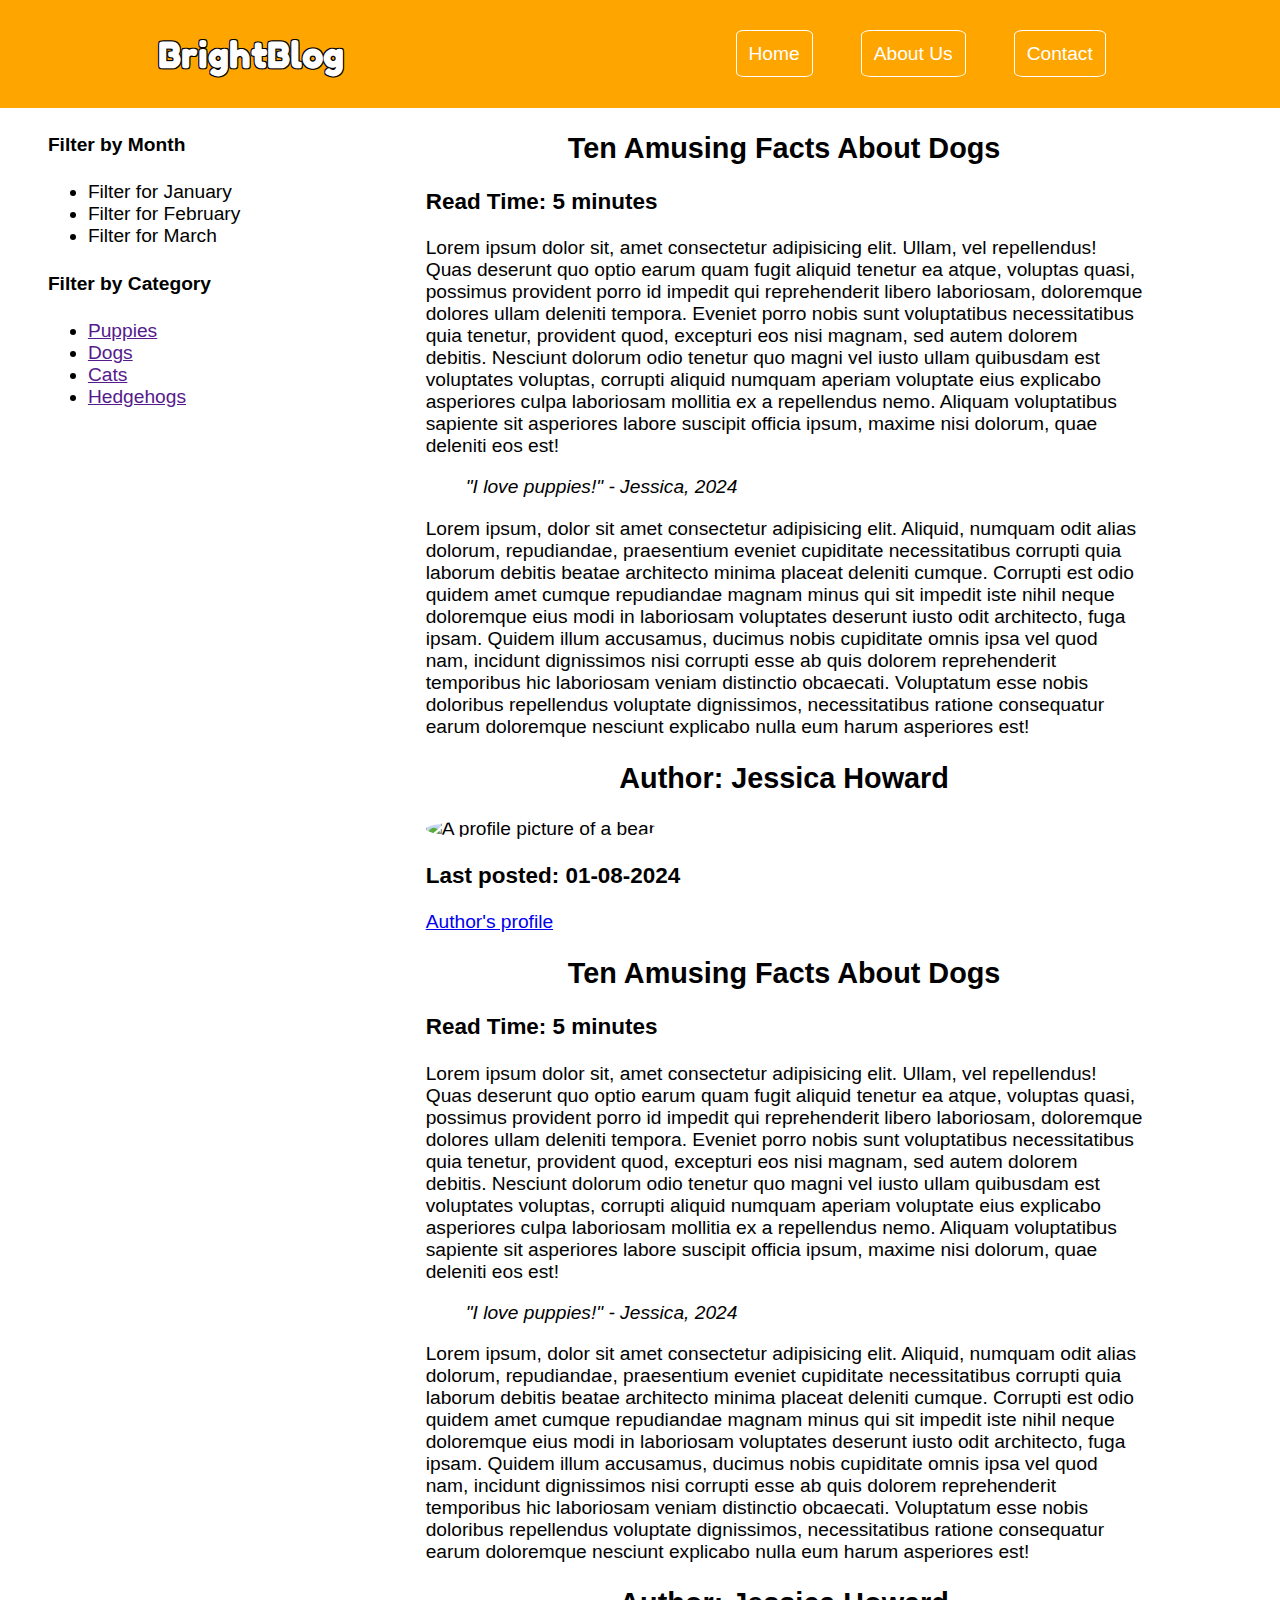
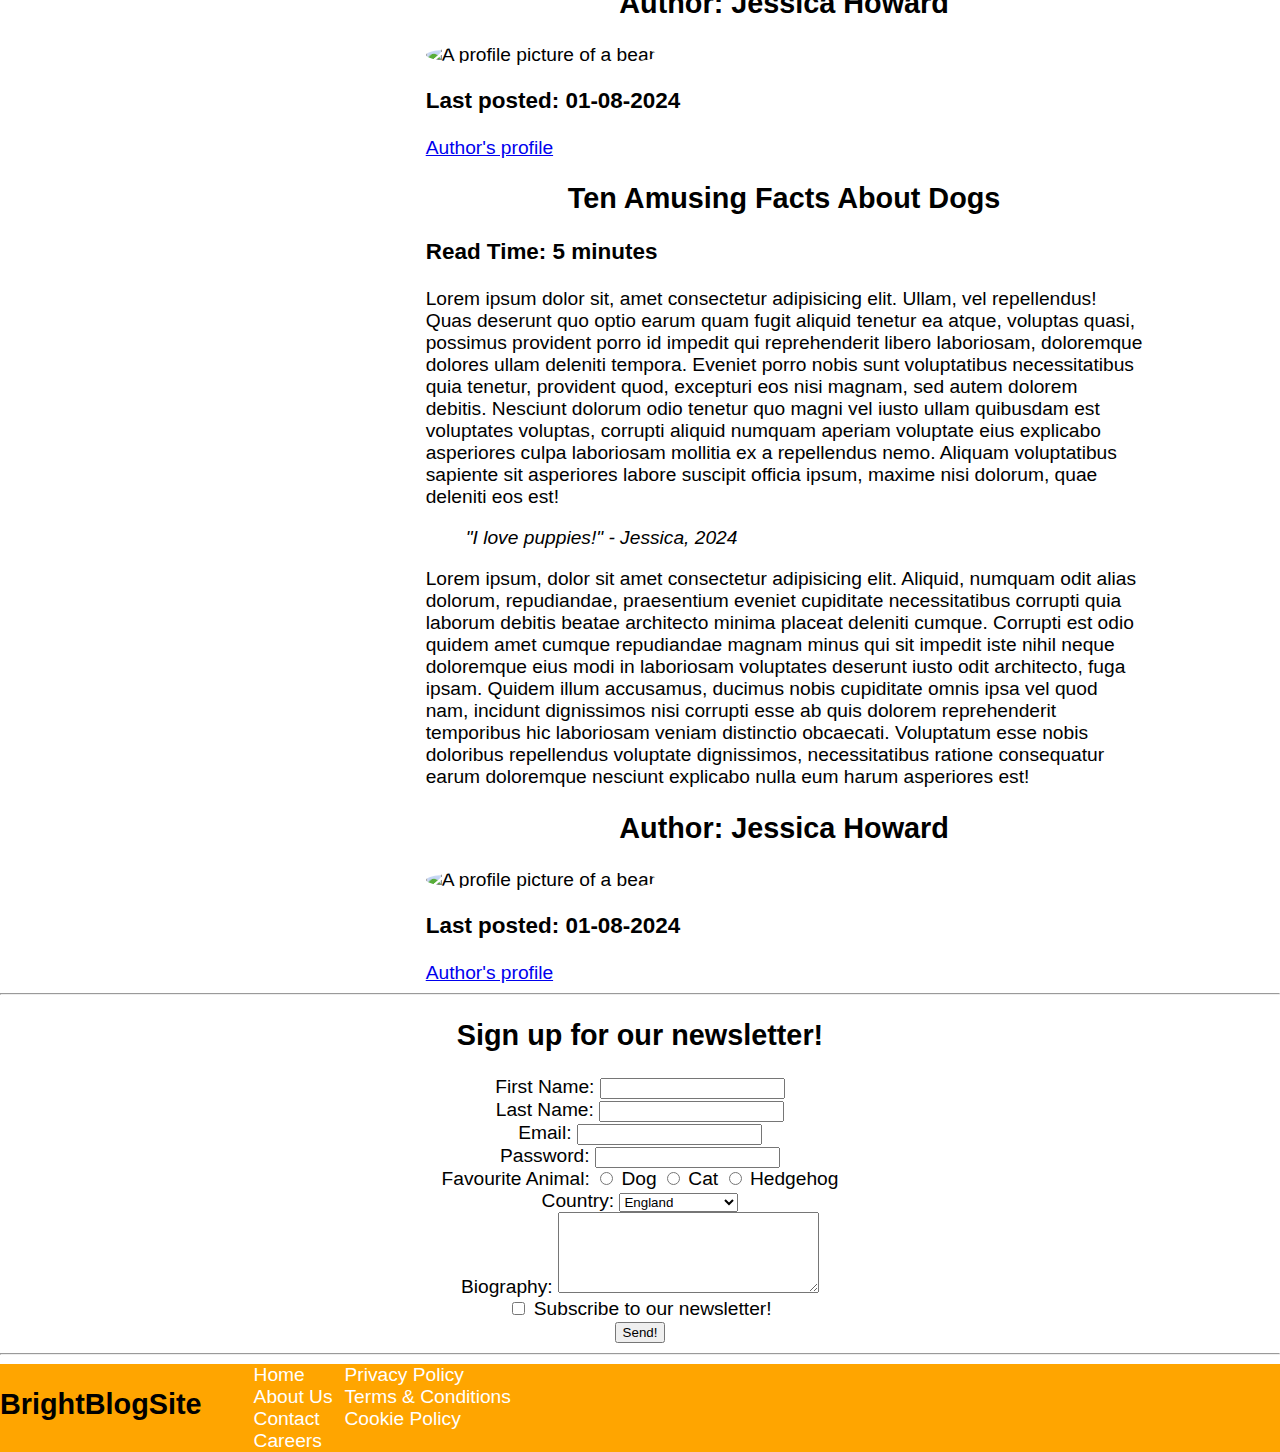
==== index.html @ f7cb6a0a "initial commit" ====
<!DOCTYPE html>
<html lang="en">
<head>
    <link rel="stylesheet" href="style.css">
    <script src="app.js"></script>
    <link href="https://fonts.googleapis.com/css2?family=Fredoka+One&display=swap" rel="stylesheet">
    <meta charset="UTF-8">
    <meta http-equiv="X-UA-Compatible" content="IE=edge">
    <meta name="viewport" content="width=device-width, initial-scale=1.0">
    <title>BrightBlogSite</title>
</head>
<body>
    <header id="main-header">
        <!-- The content of the header goes here  -->
        <h1 id="logo">BrightBlog</h1>
        <nav>
            <ul id="nav-ul">
                <li><a href="" class="navbutton">Home</a></li>
                <li><a href="" class="navbutton">About Us</a></li>
                <li><a href="" class="navbutton">Contact</a></li>
            </ul>
        </nav>
    </header>
    <main> 
        <div id="main-content">
            <aside>
                <section>
                    <h4>Filter by Month</h4>
                    <nav>
                        <!-- ul>li*3>a -->
                        <ul>
                            <li><a href=""></a>Filter for January</li>
                            <li><a href=""></a>Filter for February</li>
                            <li><a href=""></a>Filter for March</li>
                        </ul>
                    </nav>
    
                </section>
                <section>
                    <h4>Filter by Category</h4>
                    <!-- nav>ul>li*4>a -->
                    <nav>
                        <ul>
                            <li><a href="">Puppies</a></li>
                            <li><a href="">Dogs</a></li>
                            <li><a href="">Cats</a></li>
                            <li><a href="">Hedgehogs</a></li>
                        </ul>
                    </nav>
        
    
                </section>
            </aside>
            <div> 
                <article>
                    <header>
                        <!-- Article's header goes here-->
                        <h2>Ten Amusing Facts About Dogs</h2>
                        <h3>Read Time: 5 minutes</h3>
                    </header>
                    <main>
                        <p>Lorem ipsum dolor sit, amet consectetur adipisicing elit. Ullam, vel repellendus! Quas deserunt quo optio earum quam fugit aliquid tenetur ea atque, voluptas quasi, possimus provident porro id impedit qui reprehenderit libero laboriosam, doloremque dolores ullam deleniti tempora. Eveniet porro nobis sunt voluptatibus necessitatibus quia tenetur, provident quod, excepturi eos nisi magnam, sed autem dolorem debitis. Nesciunt dolorum odio tenetur quo magni vel iusto ullam quibusdam est voluptates voluptas, corrupti aliquid numquam aperiam voluptate eius explicabo asperiores culpa laboriosam mollitia ex a repellendus nemo. Aliquam voluptatibus sapiente sit asperiores labore suscipit officia ipsum, maxime nisi dolorum, quae deleniti eos est!</p>
                        <blockquote>
                           <cite> "I love puppies!" - Jessica, 2024</cite>
                        </blockquote>
                        <p>Lorem ipsum, dolor sit amet consectetur adipisicing elit. Aliquid, numquam odit alias dolorum, repudiandae, praesentium eveniet cupiditate necessitatibus corrupti quia laborum debitis beatae architecto minima placeat deleniti cumque. Corrupti est odio quidem amet cumque repudiandae magnam minus qui sit impedit iste nihil neque doloremque eius modi in laboriosam voluptates deserunt iusto odit architecto, fuga ipsam. Quidem illum accusamus, ducimus nobis cupiditate omnis ipsa vel quod nam, incidunt dignissimos nisi corrupti esse ab quis dolorem reprehenderit temporibus hic laboriosam veniam distinctio obcaecati. Voluptatum esse nobis doloribus repellendus voluptate dignissimos, necessitatibus ratione consequatur earum doloremque nesciunt explicabo nulla eum harum asperiores est!</p>
                    </main>
                    <footer>
                        <h2>Author: Jessica Howard</h2>
                        <img src="https://placebear.com/100/100" alt="A profile picture of a bear.">
                        <h3>Last posted: 01-08-2024</h3>
                        <a href="https://www.brightnetwork.co.uk/" target="_blank">Author's profile</a>
                    </footer>
                </article>
                <article>
                    <header>
                        <!-- Article's header goes here-->
                        <h2>Ten Amusing Facts About Dogs</h2>
                        <h3>Read Time: 5 minutes</h3>
                    </header>
                    <main>
                        <p>Lorem ipsum dolor sit, amet consectetur adipisicing elit. Ullam, vel repellendus! Quas deserunt quo optio earum quam fugit aliquid tenetur ea atque, voluptas quasi, possimus provident porro id impedit qui reprehenderit libero laboriosam, doloremque dolores ullam deleniti tempora. Eveniet porro nobis sunt voluptatibus necessitatibus quia tenetur, provident quod, excepturi eos nisi magnam, sed autem dolorem debitis. Nesciunt dolorum odio tenetur quo magni vel iusto ullam quibusdam est voluptates voluptas, corrupti aliquid numquam aperiam voluptate eius explicabo asperiores culpa laboriosam mollitia ex a repellendus nemo. Aliquam voluptatibus sapiente sit asperiores labore suscipit officia ipsum, maxime nisi dolorum, quae deleniti eos est!</p>
                        <blockquote>
                           <cite> "I love puppies!" - Jessica, 2024</cite>
                        </blockquote>
                        <p>Lorem ipsum, dolor sit amet consectetur adipisicing elit. Aliquid, numquam odit alias dolorum, repudiandae, praesentium eveniet cupiditate necessitatibus corrupti quia laborum debitis beatae architecto minima placeat deleniti cumque. Corrupti est odio quidem amet cumque repudiandae magnam minus qui sit impedit iste nihil neque doloremque eius modi in laboriosam voluptates deserunt iusto odit architecto, fuga ipsam. Quidem illum accusamus, ducimus nobis cupiditate omnis ipsa vel quod nam, incidunt dignissimos nisi corrupti esse ab quis dolorem reprehenderit temporibus hic laboriosam veniam distinctio obcaecati. Voluptatum esse nobis doloribus repellendus voluptate dignissimos, necessitatibus ratione consequatur earum doloremque nesciunt explicabo nulla eum harum asperiores est!</p>
                    </main>
                    <footer>
                        <h2>Author: Jessica Howard</h2>
                        <img src="https://placebear.com/100/100" alt="A profile picture of a bear.">
                        <h3>Last posted: 01-08-2024</h3>
                        <a href="https://www.brightnetwork.co.uk/" target="_blank">Author's profile</a>
                    </footer>
                </article>
                <article>
                    <header>
                        <!-- Article's header goes here-->
                        <h2>Ten Amusing Facts About Dogs</h2>
                        <h3>Read Time: 5 minutes</h3>
                    </header>
                    <main>
                        <p>Lorem ipsum dolor sit, amet consectetur adipisicing elit. Ullam, vel repellendus! Quas deserunt quo optio earum quam fugit aliquid tenetur ea atque, voluptas quasi, possimus provident porro id impedit qui reprehenderit libero laboriosam, doloremque dolores ullam deleniti tempora. Eveniet porro nobis sunt voluptatibus necessitatibus quia tenetur, provident quod, excepturi eos nisi magnam, sed autem dolorem debitis. Nesciunt dolorum odio tenetur quo magni vel iusto ullam quibusdam est voluptates voluptas, corrupti aliquid numquam aperiam voluptate eius explicabo asperiores culpa laboriosam mollitia ex a repellendus nemo. Aliquam voluptatibus sapiente sit asperiores labore suscipit officia ipsum, maxime nisi dolorum, quae deleniti eos est!</p>
                        <blockquote>
                           <cite> "I love puppies!" - Jessica, 2024</cite>
                        </blockquote>
                        <p>Lorem ipsum, dolor sit amet consectetur adipisicing elit. Aliquid, numquam odit alias dolorum, repudiandae, praesentium eveniet cupiditate necessitatibus corrupti quia laborum debitis beatae architecto minima placeat deleniti cumque. Corrupti est odio quidem amet cumque repudiandae magnam minus qui sit impedit iste nihil neque doloremque eius modi in laboriosam voluptates deserunt iusto odit architecto, fuga ipsam. Quidem illum accusamus, ducimus nobis cupiditate omnis ipsa vel quod nam, incidunt dignissimos nisi corrupti esse ab quis dolorem reprehenderit temporibus hic laboriosam veniam distinctio obcaecati. Voluptatum esse nobis doloribus repellendus voluptate dignissimos, necessitatibus ratione consequatur earum doloremque nesciunt explicabo nulla eum harum asperiores est!</p>
                    </main>
                    <footer>
                        <h2>Author: Jessica Howard</h2>
                        <img src="https://placebear.com/100/100" alt="A profile picture of a bear.">
                        <h3>Last posted: 01-08-2024</h3>
                        <a href="https://www.brightnetwork.co.uk/" target="_blank">Author's profile</a>
                    </footer>
                </article>
            </div>
            
           
        </div>
       



        <!-- The main content of the website can go here -->

        <hr>
        <h2>Sign up for our newsletter!</h2>
        <form action="" method="">
            <label for="first_name">First Name:</label>
            <input type="text" id="first_name" name="first_name" required>
            <br>

            <label for="last_name">Last Name:</label>
            <input type="text" id="last_name" name="last_name" required>
            <br>

            <label for="email">Email:</label>
            <input type="email" name="email" id="email">
            <br>

            <label for="password">Password:</label>
            <input type="password" name="password" id="password">
            <br>

            <label for="favourite_animal">Favourite Animal:</label>
            <input type="radio" name="favourtie_animal" id="dog" value="dog">
            <label for="dog">Dog</label>
            <input type="radio" name="favourtie_animal" id="cat" value="cat">
            <label for="cat">Cat</label>
            <input type="radio" name="favourtie_animal" id="hedgehog" value="hedgehog">
            <label for="hedgehog">Hedgehog</label>
            <br>

            <label for="country">Country:</label>
            <select name="country" id="country">
                <option value="england">England</option>
                <option value="scotland">Scotland</option>
                <option value="wales">Wales</option>
                <option value="northern_ireland">Northern Ireland</option>
            </select>
            <br>

            <label for="bio">Biography:</label>
            <textarea name="bio" id="bio" cols="30" rows="5"></textarea>
            <br>

            <input type="checkbox" id="subscribe" name="subscribe">
            <label for="subscribe">Subscribe to our newsletter!</label>
            <br>

            <input type="submit" value="Send!">

        </form>
        <hr>


    </main>
    
    <footer> 
        <!-- The footer goes here  -->
        <h2>BrightBlogSite</h2>
        <section>

            <!--  nav>ul>li*7>a -->
            <nav>
                <ul id="footer-ul">
                    <div>
                        <li><a href="">Home</a></li>
                        <li><a href="">About Us</a></li>
                        <li><a href="">Contact</a></li>
                        <li><a href="">Careers</a></li>
                    </div>
                    <div>
                        <li><a href="">Privacy Policy</a></li>
                        <li><a href="">Terms & Conditions</a></li>
                        <li><a href="">Cookie Policy</a></li>
                    </div>
                   
                </ul>
            </nav>
        </section>
    </footer>


</body>
</html>
---- style.css ----
/* Colour palettes 
webdesignrankings.com/resources/lolcolors/ */

body{
    font-family: Helvetica, Arial, sans-serif;
    margin: 0px;
    font-size: 1.5vw;;
}

#logo {
    margin: 0px;
    padding: 8px;
    font-family: "Fredoka One", sans-serif;
    width: 16%;
    text-shadow: 
    1px 1px 0px black,
    -1px 1px 0px black,
    1px -1px 0px black,
    -1px -1px 0px black;
    
}

ul{
    margin: 0px;
}

body > header {
    background-color: orange;
    color: white;
    display: flex;
    height: 12vh;
    align-items: center;
    justify-content: space-around;
}

#nav-ul {
    display: flex;
}

#nav-ul > li {
    padding: 8px;
    margin: 16px;
}

body > header > nav > ul {
    list-style: none;
    text-decoration: none;
}

.navbutton {
    color: white;
    text-decoration: none;
    padding: 12px;
    border: 1px solid white;
    border-radius: 10%;

}

body > main article {
    width: 80%;
    margin: auto;
}

#main-content {
    display: flex;
    justify-content: space-around;
}

#main-content > div {
    width: 70%;
}

form {
    text-align: center;
}

h2 {
    text-align: center;
}

body > footer {
    background-color: orange;
    display: flex;
}

img {
    border-radius: 100%;
}

#footer-ul {
    display: flex;
    list-style: none;
}

#footer-ul > div > li {
    margin-left: 12px;

}

#footer-ul > div > li > a {
    color: white;
    text-decoration: none;
}
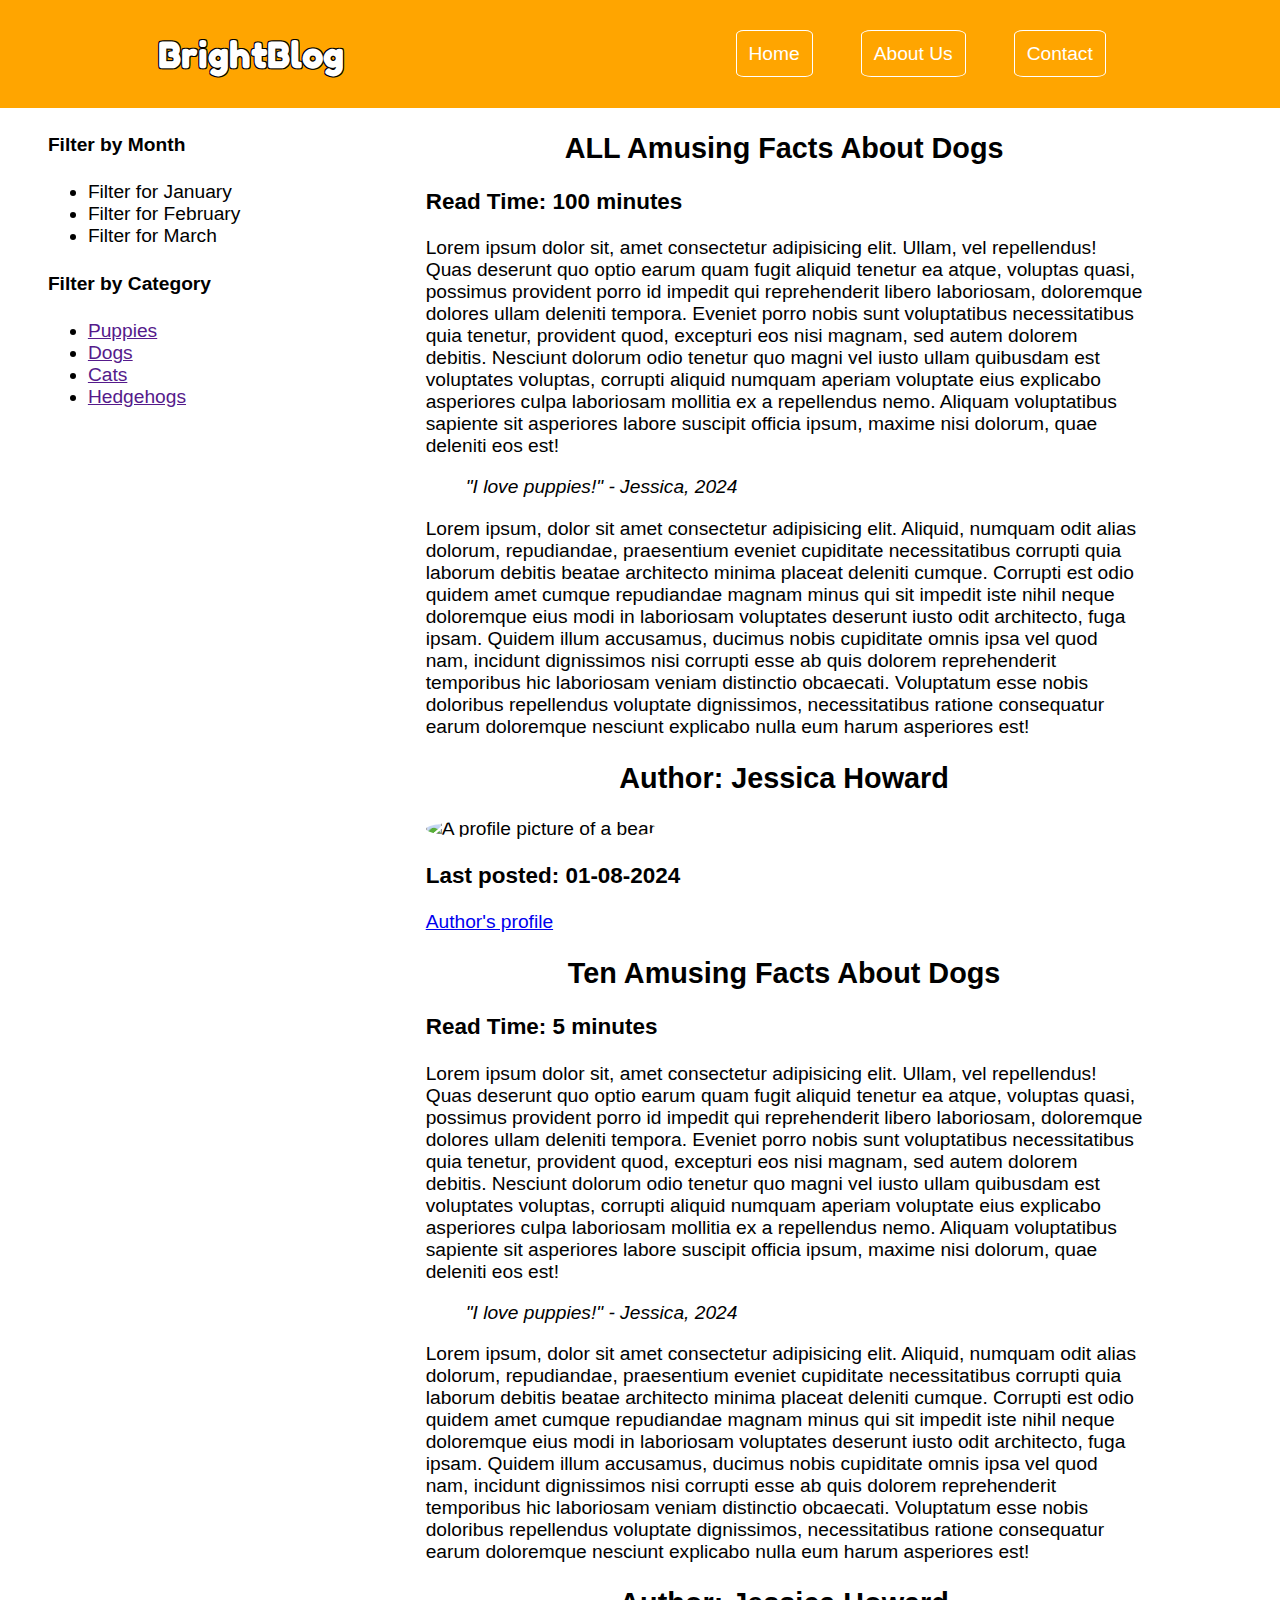
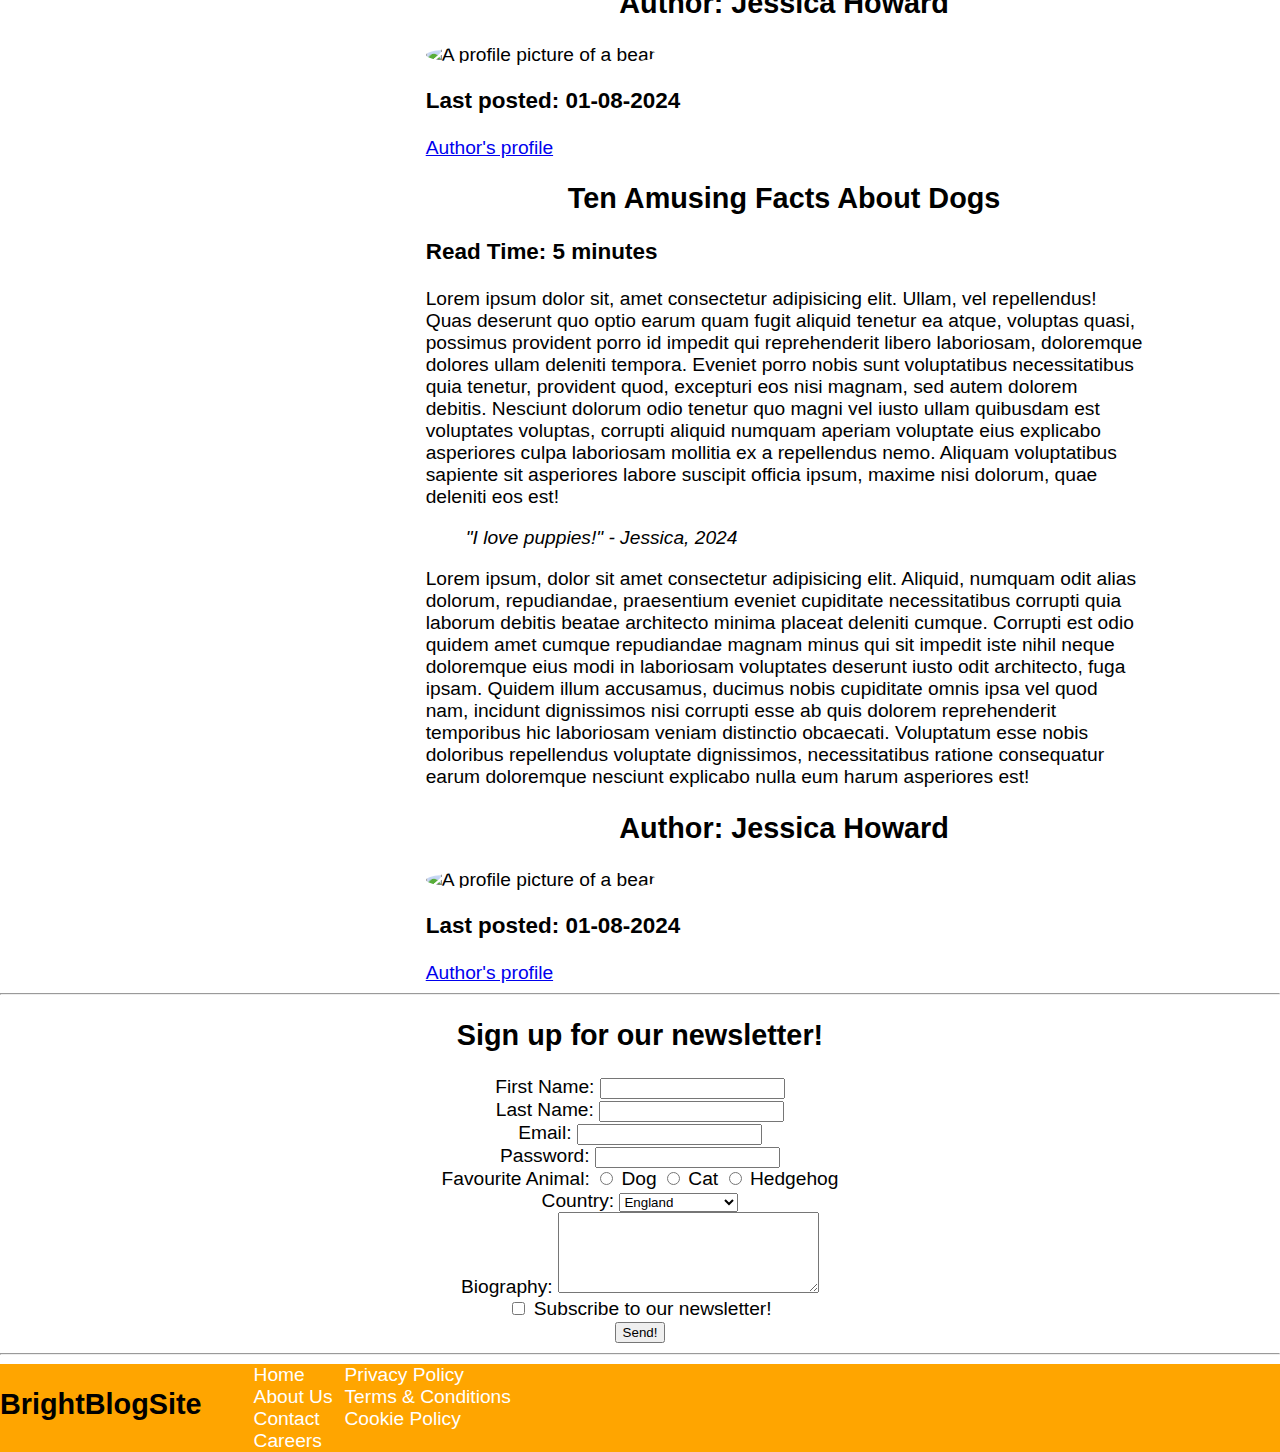
==== commit 213e4a9c: "Update index.html" ====
--- a/index.html
+++ b/index.html
@@ -55,8 +55,8 @@
                 <article>
                     <header>
                         <!-- Article's header goes here-->
-                        <h2>Ten Amusing Facts About Dogs</h2>
-                        <h3>Read Time: 5 minutes</h3>
+                        <h2>ALL Amusing Facts About Dogs</h2>
+                        <h3>Read Time: 100 minutes</h3>
                     </header>
                     <main>
                         <p>Lorem ipsum dolor sit, amet consectetur adipisicing elit. Ullam, vel repellendus! Quas deserunt quo optio earum quam fugit aliquid tenetur ea atque, voluptas quasi, possimus provident porro id impedit qui reprehenderit libero laboriosam, doloremque dolores ullam deleniti tempora. Eveniet porro nobis sunt voluptatibus necessitatibus quia tenetur, provident quod, excepturi eos nisi magnam, sed autem dolorem debitis. Nesciunt dolorum odio tenetur quo magni vel iusto ullam quibusdam est voluptates voluptas, corrupti aliquid numquam aperiam voluptate eius explicabo asperiores culpa laboriosam mollitia ex a repellendus nemo. Aliquam voluptatibus sapiente sit asperiores labore suscipit officia ipsum, maxime nisi dolorum, quae deleniti eos est!</p>
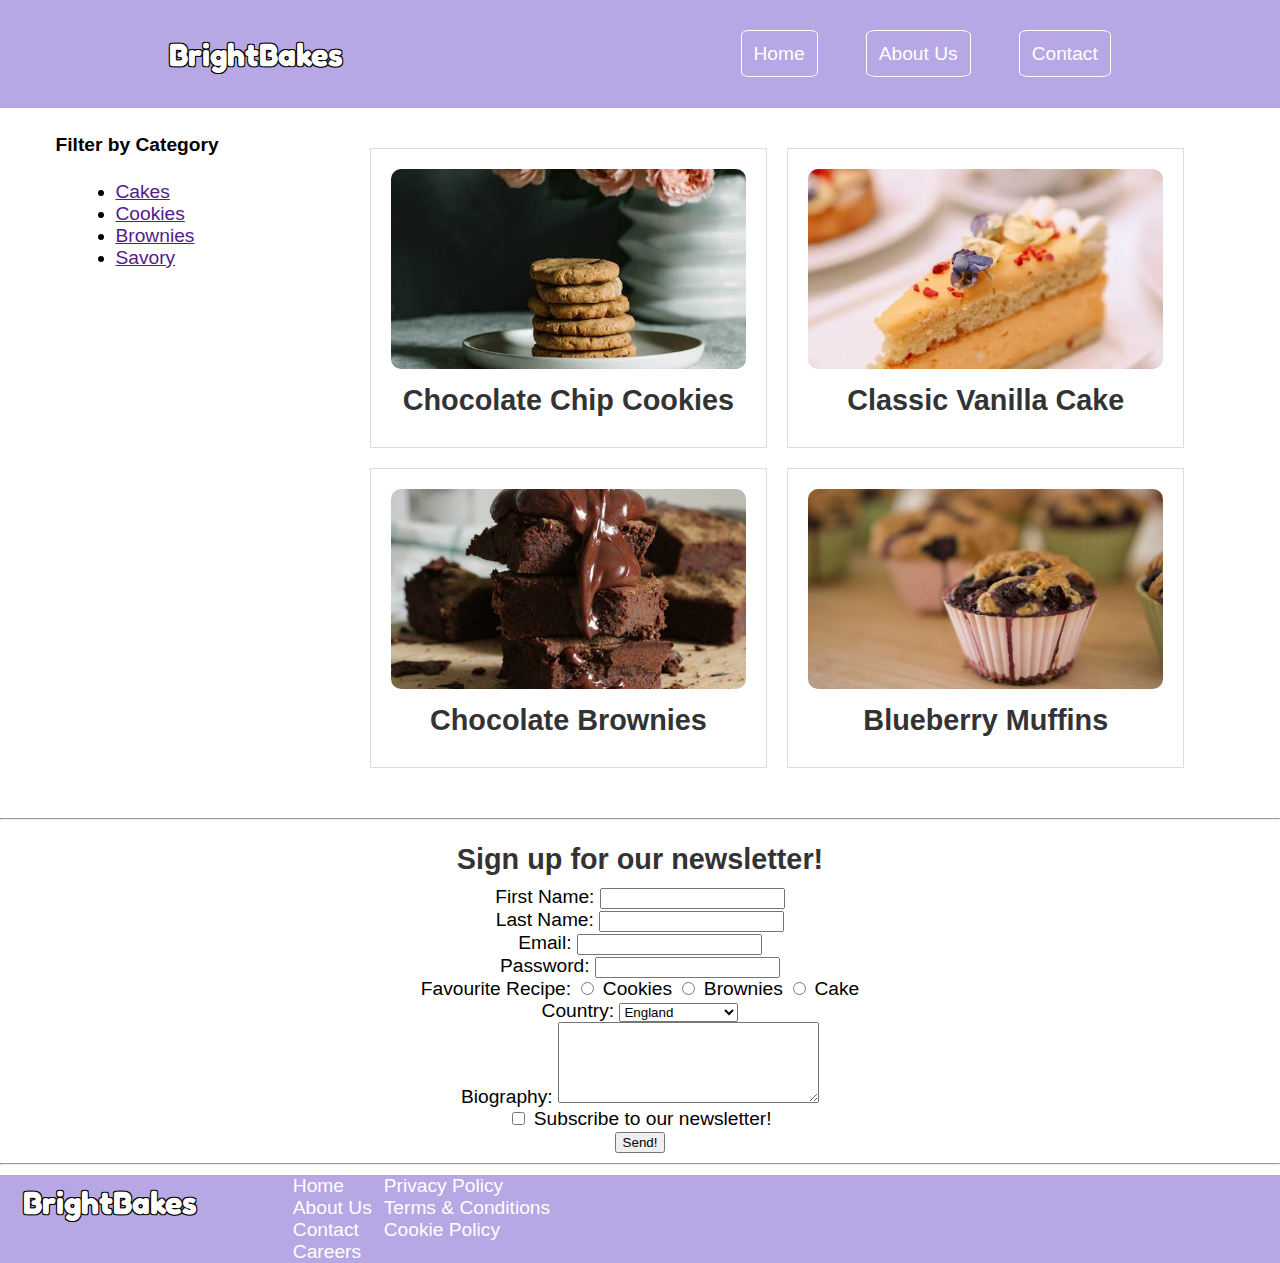
==== commit 20194735: "initial commit" ====
--- a/index.html
+++ b/index.html
@@ -2,22 +2,21 @@
 <html lang="en">
 <head>
     <link rel="stylesheet" href="style.css">
-    <script src="app.js"></script>
     <link href="https://fonts.googleapis.com/css2?family=Fredoka+One&display=swap" rel="stylesheet">
     <meta charset="UTF-8">
     <meta http-equiv="X-UA-Compatible" content="IE=edge">
     <meta name="viewport" content="width=device-width, initial-scale=1.0">
-    <title>BrightBlogSite</title>
+    <title>BrightBakesSite</title>
 </head>
 <body>
     <header id="main-header">
         <!-- The content of the header goes here  -->
-        <h1 id="logo">BrightBlog</h1>
+        <h1 id="logo">BrightBakes</h1>
         <nav>
             <ul id="nav-ul">
-                <li><a href="" class="navbutton">Home</a></li>
-                <li><a href="" class="navbutton">About Us</a></li>
-                <li><a href="" class="navbutton">Contact</a></li>
+                <li><a href="index.html" class="navbutton">Home</a></li>
+                <li><a href="aboutUs.html" class="navbutton">About Us</a></li>
+                <li><a href="contact.html" class="navbutton">Contact</a></li>
             </ul>
         </nav>
     </header>
@@ -25,100 +24,66 @@
         <div id="main-content">
             <aside>
                 <section>
-                    <h4>Filter by Month</h4>
+                 <!--   <h4>Filter by Month</h4>
                     <nav>
-                        <!-- ul>li*3>a -->
-                        <ul>
+                         ul>li*3>a 
+                         <ul>
                             <li><a href=""></a>Filter for January</li>
                             <li><a href=""></a>Filter for February</li>
                             <li><a href=""></a>Filter for March</li>
                         </ul>
                     </nav>
-    
+    -->
                 </section>
                 <section>
                     <h4>Filter by Category</h4>
                     <!-- nav>ul>li*4>a -->
                     <nav>
                         <ul>
-                            <li><a href="">Puppies</a></li>
-                            <li><a href="">Dogs</a></li>
-                            <li><a href="">Cats</a></li>
-                            <li><a href="">Hedgehogs</a></li>
+                            <li><a href="">Cakes</a></li>
+                            <li><a href="">Cookies</a></li>
+                            <li><a href="">Brownies</a></li>
+                            <li><a href="">Savory</a></li>
                         </ul>
                     </nav>
         
     
                 </section>
             </aside>
-            <div> 
-                <article>
-                    <header>
-                        <!-- Article's header goes here-->
-                        <h2>ALL Amusing Facts About Dogs</h2>
-                        <h3>Read Time: 100 minutes</h3>
-                    </header>
-                    <main>
-                        <p>Lorem ipsum dolor sit, amet consectetur adipisicing elit. Ullam, vel repellendus! Quas deserunt quo optio earum quam fugit aliquid tenetur ea atque, voluptas quasi, possimus provident porro id impedit qui reprehenderit libero laboriosam, doloremque dolores ullam deleniti tempora. Eveniet porro nobis sunt voluptatibus necessitatibus quia tenetur, provident quod, excepturi eos nisi magnam, sed autem dolorem debitis. Nesciunt dolorum odio tenetur quo magni vel iusto ullam quibusdam est voluptates voluptas, corrupti aliquid numquam aperiam voluptate eius explicabo asperiores culpa laboriosam mollitia ex a repellendus nemo. Aliquam voluptatibus sapiente sit asperiores labore suscipit officia ipsum, maxime nisi dolorum, quae deleniti eos est!</p>
-                        <blockquote>
-                           <cite> "I love puppies!" - Jessica, 2024</cite>
-                        </blockquote>
-                        <p>Lorem ipsum, dolor sit amet consectetur adipisicing elit. Aliquid, numquam odit alias dolorum, repudiandae, praesentium eveniet cupiditate necessitatibus corrupti quia laborum debitis beatae architecto minima placeat deleniti cumque. Corrupti est odio quidem amet cumque repudiandae magnam minus qui sit impedit iste nihil neque doloremque eius modi in laboriosam voluptates deserunt iusto odit architecto, fuga ipsam. Quidem illum accusamus, ducimus nobis cupiditate omnis ipsa vel quod nam, incidunt dignissimos nisi corrupti esse ab quis dolorem reprehenderit temporibus hic laboriosam veniam distinctio obcaecati. Voluptatum esse nobis doloribus repellendus voluptate dignissimos, necessitatibus ratione consequatur earum doloremque nesciunt explicabo nulla eum harum asperiores est!</p>
-                    </main>
-                    <footer>
-                        <h2>Author: Jessica Howard</h2>
-                        <img src="https://placebear.com/100/100" alt="A profile picture of a bear.">
-                        <h3>Last posted: 01-08-2024</h3>
-                        <a href="https://www.brightnetwork.co.uk/" target="_blank">Author's profile</a>
-                    </footer>
-                </article>
-                <article>
-                    <header>
-                        <!-- Article's header goes here-->
-                        <h2>Ten Amusing Facts About Dogs</h2>
-                        <h3>Read Time: 5 minutes</h3>
-                    </header>
-                    <main>
-                        <p>Lorem ipsum dolor sit, amet consectetur adipisicing elit. Ullam, vel repellendus! Quas deserunt quo optio earum quam fugit aliquid tenetur ea atque, voluptas quasi, possimus provident porro id impedit qui reprehenderit libero laboriosam, doloremque dolores ullam deleniti tempora. Eveniet porro nobis sunt voluptatibus necessitatibus quia tenetur, provident quod, excepturi eos nisi magnam, sed autem dolorem debitis. Nesciunt dolorum odio tenetur quo magni vel iusto ullam quibusdam est voluptates voluptas, corrupti aliquid numquam aperiam voluptate eius explicabo asperiores culpa laboriosam mollitia ex a repellendus nemo. Aliquam voluptatibus sapiente sit asperiores labore suscipit officia ipsum, maxime nisi dolorum, quae deleniti eos est!</p>
-                        <blockquote>
-                           <cite> "I love puppies!" - Jessica, 2024</cite>
-                        </blockquote>
-                        <p>Lorem ipsum, dolor sit amet consectetur adipisicing elit. Aliquid, numquam odit alias dolorum, repudiandae, praesentium eveniet cupiditate necessitatibus corrupti quia laborum debitis beatae architecto minima placeat deleniti cumque. Corrupti est odio quidem amet cumque repudiandae magnam minus qui sit impedit iste nihil neque doloremque eius modi in laboriosam voluptates deserunt iusto odit architecto, fuga ipsam. Quidem illum accusamus, ducimus nobis cupiditate omnis ipsa vel quod nam, incidunt dignissimos nisi corrupti esse ab quis dolorem reprehenderit temporibus hic laboriosam veniam distinctio obcaecati. Voluptatum esse nobis doloribus repellendus voluptate dignissimos, necessitatibus ratione consequatur earum doloremque nesciunt explicabo nulla eum harum asperiores est!</p>
-                    </main>
-                    <footer>
-                        <h2>Author: Jessica Howard</h2>
-                        <img src="https://placebear.com/100/100" alt="A profile picture of a bear.">
-                        <h3>Last posted: 01-08-2024</h3>
-                        <a href="https://www.brightnetwork.co.uk/" target="_blank">Author's profile</a>
-                    </footer>
-                </article>
-                <article>
-                    <header>
-                        <!-- Article's header goes here-->
-                        <h2>Ten Amusing Facts About Dogs</h2>
-                        <h3>Read Time: 5 minutes</h3>
-                    </header>
-                    <main>
-                        <p>Lorem ipsum dolor sit, amet consectetur adipisicing elit. Ullam, vel repellendus! Quas deserunt quo optio earum quam fugit aliquid tenetur ea atque, voluptas quasi, possimus provident porro id impedit qui reprehenderit libero laboriosam, doloremque dolores ullam deleniti tempora. Eveniet porro nobis sunt voluptatibus necessitatibus quia tenetur, provident quod, excepturi eos nisi magnam, sed autem dolorem debitis. Nesciunt dolorum odio tenetur quo magni vel iusto ullam quibusdam est voluptates voluptas, corrupti aliquid numquam aperiam voluptate eius explicabo asperiores culpa laboriosam mollitia ex a repellendus nemo. Aliquam voluptatibus sapiente sit asperiores labore suscipit officia ipsum, maxime nisi dolorum, quae deleniti eos est!</p>
-                        <blockquote>
-                           <cite> "I love puppies!" - Jessica, 2024</cite>
-                        </blockquote>
-                        <p>Lorem ipsum, dolor sit amet consectetur adipisicing elit. Aliquid, numquam odit alias dolorum, repudiandae, praesentium eveniet cupiditate necessitatibus corrupti quia laborum debitis beatae architecto minima placeat deleniti cumque. Corrupti est odio quidem amet cumque repudiandae magnam minus qui sit impedit iste nihil neque doloremque eius modi in laboriosam voluptates deserunt iusto odit architecto, fuga ipsam. Quidem illum accusamus, ducimus nobis cupiditate omnis ipsa vel quod nam, incidunt dignissimos nisi corrupti esse ab quis dolorem reprehenderit temporibus hic laboriosam veniam distinctio obcaecati. Voluptatum esse nobis doloribus repellendus voluptate dignissimos, necessitatibus ratione consequatur earum doloremque nesciunt explicabo nulla eum harum asperiores est!</p>
-                    </main>
-                    <footer>
-                        <h2>Author: Jessica Howard</h2>
-                        <img src="https://placebear.com/100/100" alt="A profile picture of a bear.">
-                        <h3>Last posted: 01-08-2024</h3>
-                        <a href="https://www.brightnetwork.co.uk/" target="_blank">Author's profile</a>
-                    </footer>
-                </article>
-            </div>
-            
            
-        </div>
-       
-
-
+             
+                <div class="recipe-grid">
+                    <!-- Recipe 1 -->
+                    <div class="recipe-card">
+                        <a href="recipe1.html">
+                            <img src="cookie.jpg" alt="Cookies">
+                            <h2>Chocolate Chip Cookies</h2>
+                        </a>
+                    </div>
+                    <!-- Recipe 2 -->
+                    <div class="recipe-card">
+                        <a href="recipe2.html">
+                            <img src="cake.jpg" alt="Cake">
+                            <h2>Classic Vanilla Cake</h2>
+                        </a>
+                    </div>
+                    <!-- Recipe 3 -->
+                    <div class="recipe-card">
+                        <a href="recipe3.html">
+                            <img src="brownie.jpg" alt="Brownies">
+                            <h2>Chocolate Brownies</h2>
+                        </a>
+                    </div>
+                    <!-- Recipe 4 -->
+                    <div class="recipe-card">
+                        <a href="recipe4.html">
+                            <img src="muffin.jpg" alt="Muffins">
+                            <h2>Blueberry Muffins</h2>
+                        </a>
+                    </div>
+                </div>
+            </main>
+        </body>
 
         <!-- The main content of the website can go here -->
 
@@ -141,13 +106,13 @@
             <input type="password" name="password" id="password">
             <br>
 
-            <label for="favourite_animal">Favourite Animal:</label>
-            <input type="radio" name="favourtie_animal" id="dog" value="dog">
-            <label for="dog">Dog</label>
-            <input type="radio" name="favourtie_animal" id="cat" value="cat">
-            <label for="cat">Cat</label>
-            <input type="radio" name="favourtie_animal" id="hedgehog" value="hedgehog">
-            <label for="hedgehog">Hedgehog</label>
+            <label for="favourite_recipe">Favourite Recipe:</label>
+            <input type="radio" name="favourtie_recipe" id="cookies" value="cookies">
+            <label for="cookies">Cookies</label>
+            <input type="radio" name="favourtie_recipe" id="brownies" value="brownies">
+            <label for="brownies">Brownies</label>
+            <input type="radio" name="favourtie_recipe" id="cake" value="cake">
+            <label for="cake">Cake</label>
             <br>
 
             <label for="country">Country:</label>
@@ -177,7 +142,7 @@
     
     <footer> 
         <!-- The footer goes here  -->
-        <h2>BrightBlogSite</h2>
+        <h1 id="logo">BrightBakes</h1>
         <section>
 
             <!--  nav>ul>li*7>a -->
--- a/style.css
+++ b/style.css
@@ -10,6 +10,7 @@
 #logo {
     margin: 0px;
     padding: 8px;
+    color: white;
     font-family: "Fredoka One", sans-serif;
     width: 16%;
     text-shadow: 
@@ -25,7 +26,7 @@
 }
 
 body > header {
-    background-color: orange;
+    background-color: #b7a7e4;
     color: white;
     display: flex;
     height: 12vh;
@@ -56,6 +57,12 @@
 
 }
 
+.navbutton:hover {
+    background-color: #8675b6;
+    box-shadow: 0px 4px 8px rgba (0, 0, 0, 0.5);
+
+}
+
 body > main article {
     width: 80%;
     margin: auto;
@@ -66,9 +73,61 @@
     justify-content: space-around;
 }
 
-#main-content > div {
-    width: 70%;
+h1 {
+    font-size: 2rem;
+    color:#333;
+    text-align: center;
 }
+
+h2{
+    color:#333;
+    text-align: center;
+    margin-bottom: 10px;
+}
+
+p {
+    text-align: justify;
+    margin: 0 20px;
+}
+
+/* Recipe Grid Styles */
+.recipe-grid {
+    display: grid;
+    grid-template-columns: repeat(2, 1fr);
+    gap: 20px;
+    padding: 40px;
+}
+
+.recipe-card {
+    background-color: white;
+    border: 1px solid #ddd;
+    padding: 20px;
+    text-align: center;
+    transition: transform 0.3s ease;
+}
+
+.recipe-card img {
+    width: 100%;
+    height: auto;
+    max-height: 200px;
+    object-fit: cover;
+    border-radius: 10px;
+}
+
+.recipe-card h2 {
+    margin-top: 10px;
+    color: #333;
+}
+
+.recipe-card a {
+    text-decoration: none;
+    color: inherit;
+}
+
+.recipe-card:hover {
+    transform: scale(1.05);
+}
+
 
 form {
     text-align: center;
@@ -79,7 +138,7 @@
 }
 
 body > footer {
-    background-color: orange;
+    background-color: #b7a7e4;
     display: flex;
 }
 
@@ -101,3 +160,39 @@
     color: white;
     text-decoration: none;
 }
+
+/* Recipe pages css */
+
+.recipe-details {
+    max-width: 800px;
+    margin: 40px auto;
+    background-color: white;
+    padding: 20px;
+    border-radius: 10px;
+    box-shadow: 0 4px 8px rgba(0, 0, 0, 0.1);
+    
+}
+
+.recipe-details img {
+    width: 100%;
+    height: auto;
+    max-width: 200px;
+    display: block;
+    margin: 0 auto;
+    border-radius: 10px;
+    margin-bottom: 20px;
+}
+
+.recipe-details h2 {
+    color: #333;
+    margin-bottom: 10px;
+}
+
+.recipe-details p {
+    font-size: 16px;
+    margin-bottom: 20px;
+}
+
+ul, ol {
+    margin-left: 20px;
+}
